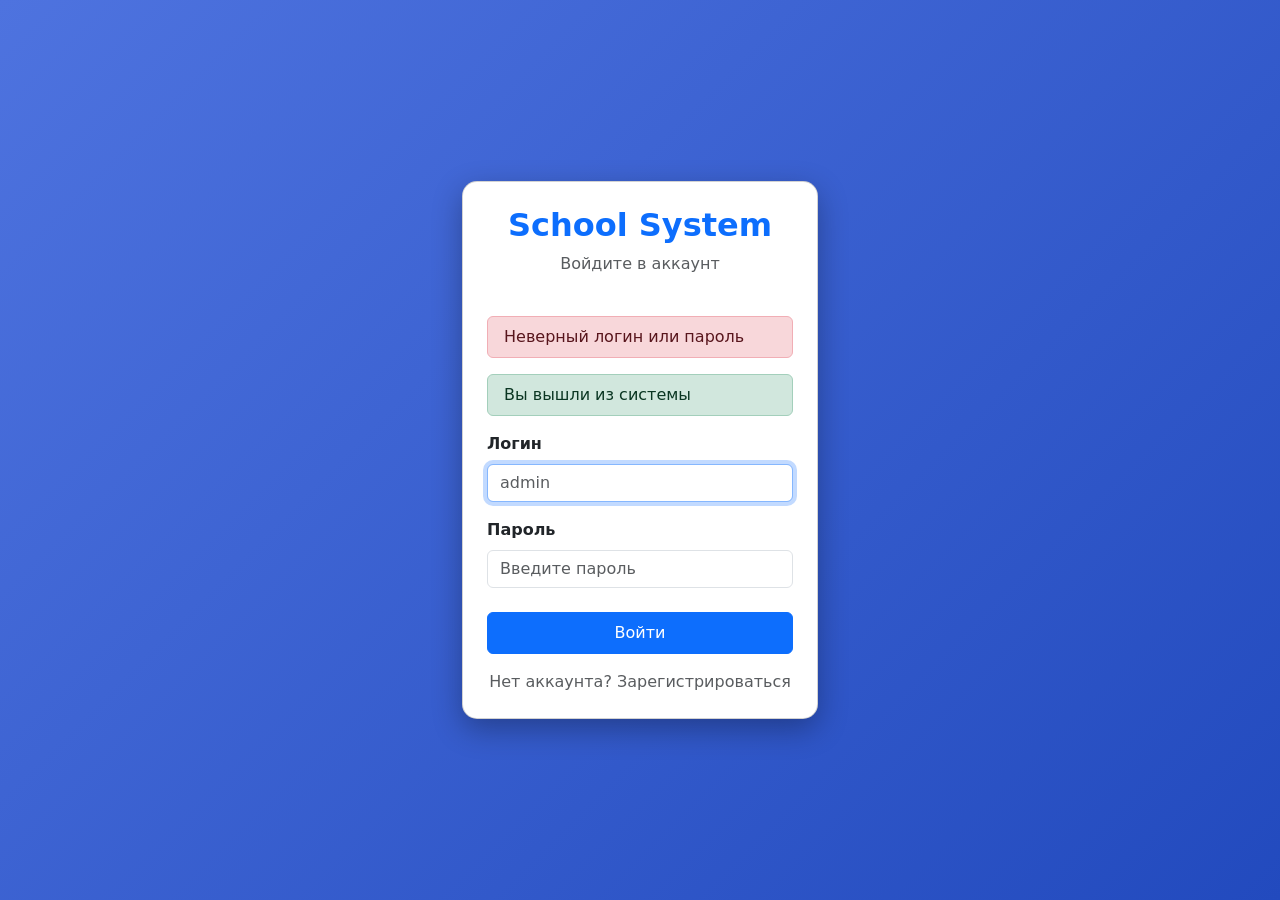
==== src/main/resources/templates/login.html @ ee618068 "Initial commit" ====
<!DOCTYPE html>
<html xmlns:th="http://www.thymeleaf.org">
<head>
    <meta charset="UTF-8">
    <title>Вход - School System</title>
    <link href="https://cdn.jsdelivr.net/npm/bootstrap@5.3.0/dist/css/bootstrap.min.css" rel="stylesheet">
    <style>
        body { background: linear-gradient(135deg, #4e73df 0%, #224abe 100%); height: 100vh; display: flex; align-items: center; }
        .login-card { border-radius: 15px; box-shadow: 0 10px 30px rgba(0,0,0,0.3); }
    </style>
</head>
<body>
<div class="container">
    <div class="row justify-content-center">
        <div class="col-md-4">
            <div class="card login-card p-4">
                <div class="text-center mb-4">
                    <h2 class="fw-bold text-primary">School System</h2>
                    <p class="text-muted">Войдите в аккаунт</p>
                </div>
                <div th:if="${param.error}" class="alert alert-danger py-2">Неверный логин или пароль</div>
                <div th:if="${param.logout}" class="alert alert-success py-2">Вы вышли из системы</div>
                <form th:action="@{/login}" method="post">
                    <div class="mb-3">
                        <label class="form-label fw-semibold">Логин</label>
                        <input type="text" name="username" class="form-control" placeholder="admin" required autofocus>
                    </div>
                    <div class="mb-4">
                        <label class="form-label fw-semibold">Пароль</label>
                        <input type="password" name="password" class="form-control" placeholder="Введите пароль" required>
                    </div>
                    <button type="submit" class="btn btn-primary w-100 py-2 mb-3">Войти</button>
                    <div class="text-center">
                        <a th:href="@{/register}" class="text-decoration-none text-muted">Нет аккаунта? Зарегистрироваться</a>
                    </div>
                </form>
            </div>
        </div>
    </div>
</div>
</body>
</html>
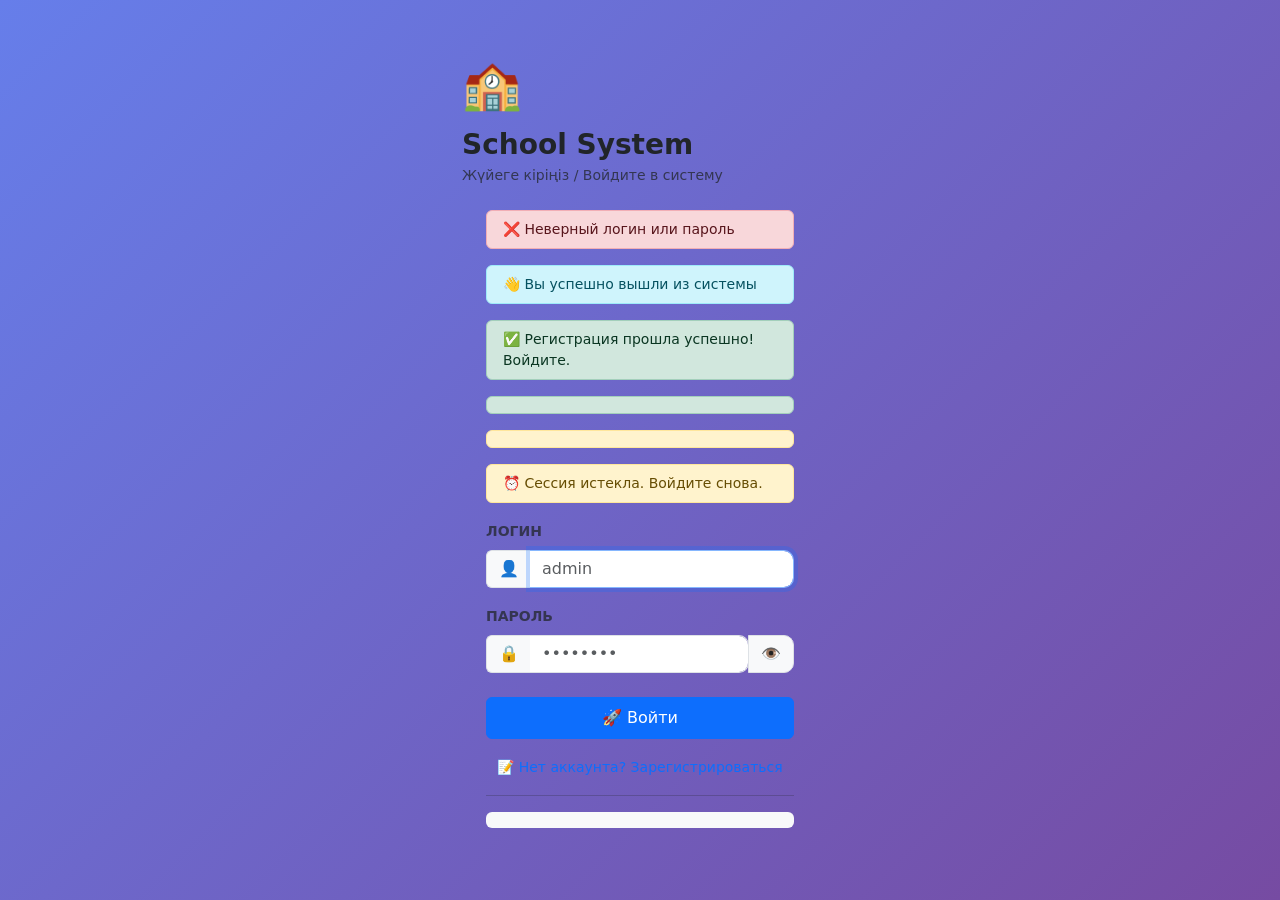
==== commit 00e58b57: "емайл бари бар" ====
--- a/src/main/resources/templates/login.html
+++ b/src/main/resources/templates/login.html
@@ -1,43 +1,89 @@
 <!DOCTYPE html>
-<html xmlns:th="http://www.thymeleaf.org">
+<html lang="ru" xmlns:th="http://www.thymeleaf.org">
 <head>
     <meta charset="UTF-8">
-    <title>Вход - School System</title>
+    <meta name="viewport" content="width=device-width, initial-scale=1">
+    <title>Вход — School System</title>
     <link href="https://cdn.jsdelivr.net/npm/bootstrap@5.3.0/dist/css/bootstrap.min.css" rel="stylesheet">
+    <link rel="stylesheet" th:href="@{/css/style.css}">
     <style>
-        body { background: linear-gradient(135deg, #4e73df 0%, #224abe 100%); height: 100vh; display: flex; align-items: center; }
-        .login-card { border-radius: 15px; box-shadow: 0 10px 30px rgba(0,0,0,0.3); }
+        body { background: linear-gradient(135deg, #667eea 0%, #764ba2 100%); }
     </style>
 </head>
-<body>
+<body class="d-flex align-items-center justify-content-center min-vh-100">
 <div class="container">
     <div class="row justify-content-center">
-        <div class="col-md-4">
-            <div class="card login-card p-4">
-                <div class="text-center mb-4">
-                    <h2 class="fw-bold text-primary">School System</h2>
-                    <p class="text-muted">Войдите в аккаунт</p>
+        <div class="col-md-5 col-lg-4">
+            <div class="auth-card">
+                <div class="auth-header">
+                    <div style="font-size:3rem">🏫</div>
+                    <h3 class="fw-bold mt-2 mb-1">School System</h3>
+                    <p class="mb-0 opacity-75 small">Жүйеге кіріңіз / Войдите в систему</p>
                 </div>
-                <div th:if="${param.error}" class="alert alert-danger py-2">Неверный логин или пароль</div>
-                <div th:if="${param.logout}" class="alert alert-success py-2">Вы вышли из системы</div>
-                <form th:action="@{/login}" method="post">
-                    <div class="mb-3">
-                        <label class="form-label fw-semibold">Логин</label>
-                        <input type="text" name="username" class="form-control" placeholder="admin" required autofocus>
+                <div class="p-4">
+                    <div th:if="${param.error}" class="alert alert-danger py-2 small">
+                        ❌ Неверный логин или пароль
                     </div>
-                    <div class="mb-4">
-                        <label class="form-label fw-semibold">Пароль</label>
-                        <input type="password" name="password" class="form-control" placeholder="Введите пароль" required>
+                    <div th:if="${param.logout}" class="alert alert-info py-2 small">
+                        👋 Вы успешно вышли из системы
                     </div>
-                    <button type="submit" class="btn btn-primary w-100 py-2 mb-3">Войти</button>
+                    <div th:if="${param.registered}" class="alert alert-success py-2 small">
+                        ✅ Регистрация прошла успешно! Войдите.
+                    </div>
+                    <div th:if="${registeredMessage}" class="alert alert-success py-2 small" th:text="${registeredMessage}">
+                    </div>
+                    <div th:if="${registrationWarning}" class="alert alert-warning py-2 small" th:text="${registrationWarning}">
+                    </div>
+                    <div th:if="${param.expired}" class="alert alert-warning py-2 small">
+                        ⏰ Сессия истекла. Войдите снова.
+                    </div>
+
+                    <form th:action="@{/login}" method="post">
+                        <div class="mb-3">
+                            <label class="form-label fw-semibold small text-muted">ЛОГИН</label>
+                            <div class="input-group">
+                                <span class="input-group-text bg-light border-end-0">👤</span>
+                                <input type="text" name="username" class="form-control border-start-0"
+                                       placeholder="admin" required autofocus
+                                       style="border-radius:0 10px 10px 0">
+                            </div>
+                        </div>
+                        <div class="mb-4">
+                            <label class="form-label fw-semibold small text-muted">ПАРОЛЬ</label>
+                            <div class="input-group">
+                                <span class="input-group-text bg-light border-end-0">🔒</span>
+                                <input type="password" name="password" id="passInput"
+                                       class="form-control border-start-0"
+                                       placeholder="••••••••" required
+                                       style="border-radius:0 10px 10px 0">
+                                <button type="button" class="btn btn-light border"
+                                        onclick="togglePass()" style="border-radius:0 10px 10px 0">👁</button>
+                            </div>
+                        </div>
+                        <button type="submit" class="btn btn-primary w-100 py-2 mb-3">
+                            🚀 Войти
+                        </button>
+                    </form>
+
                     <div class="text-center">
-                        <a th:href="@{/register}" class="text-decoration-none text-muted">Нет аккаунта? Зарегистрироваться</a>
+                        <a th:href="@{/register}" class="text-decoration-none text-primary small">
+                            📝 Нет аккаунта? Зарегистрироваться
+                        </a>
                     </div>
-                </form>
+                    <hr class="my-3">
+                    <div class="bg-light rounded p-2 text-center small text-muted">
+
+                    </div>
+                </div>
             </div>
         </div>
     </div>
 </div>
+<script>
+function togglePass() {
+    const p = document.getElementById('passInput');
+    p.type = p.type === 'password' ? 'text' : 'password';
+}
+</script>
 </body>
 </html>
-
